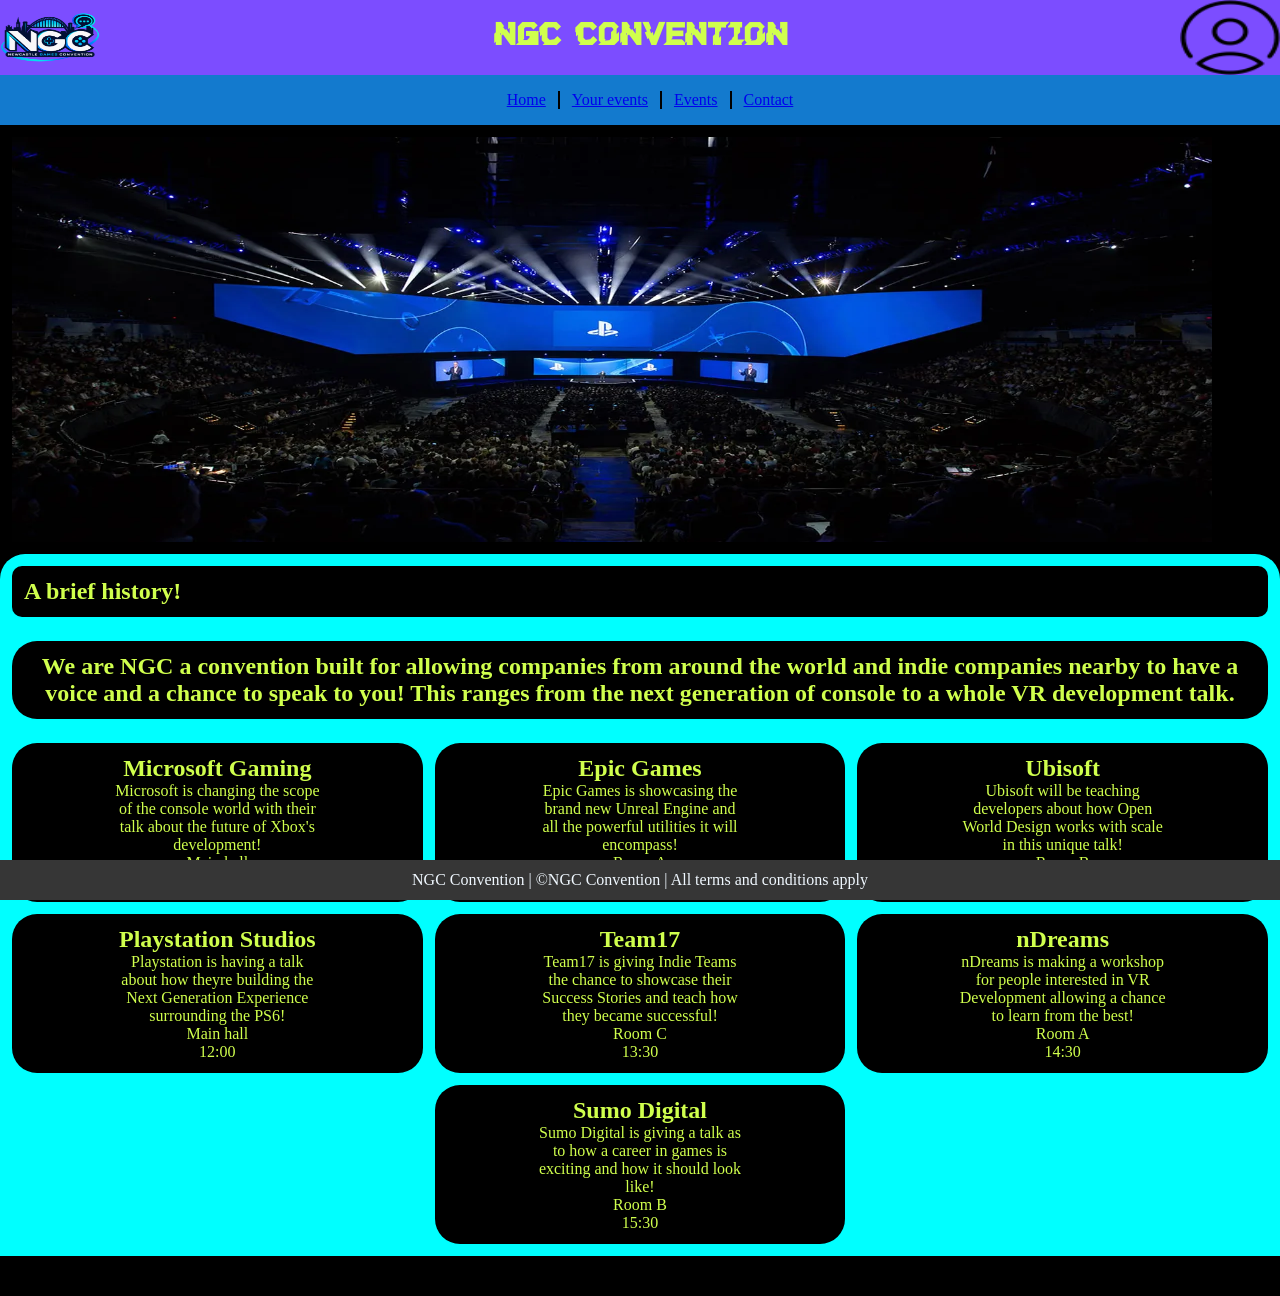
==== Index.HTML @ 820d809c "Add files via upload" ====
<!DOCTYPE html>
<html lang="en">
<head>
    <meta charset="UTF-8">
    <meta name="viewport" content="width=device-width, initial-scale=1.0">
    <link rel="stylesheet" type="text/css" href="style.CSS">    
    <title>NGC Convention</title>
</head>

<header>
    <a href="Index.HTML">
        <img src="Designer 1.png" width="100px" style="float: left;" alt="Logo">
    </a>
    <a href="login.HTML">
        <img src="Account.png" alt="Account image"  style="float: right;"width="100px">
    </a>
    <div id="Headertext">
    <h1>NGC Convention</h1>
    </div>
    

</header>
    
<body>
    <nav>
        <a href="Index.HTML">Home</a>
        <a href="booked.HTMl">Your events</a>
        <a href="event.HTML">Events</a>
        <a href="contact.HTML">Contact</a>
    </nav>
    <div id="bannerimg">
    <img src="Playstation.webp">
    </div>

    <div id="aboutustitle">
        <h2>A brief history!</h2>
    </div>

    <div id="divus">
        <h2 id="aboutus">We are NGC a convention built for allowing companies from around the world and indie companies nearby to have a voice and a chance to speak to you! This ranges from the next generation of console to a whole VR development talk.</h2>
    </div>

    

    <section id="Grids">
        <div id="Microsoft">
            <h2>Microsoft Gaming</h2>
            <p>Microsoft is changing the scope of the console world with their talk about the future of Xbox's development!</p>
            <p>Main hall </p>
            <p>09:00</p>
        </div>

        <div id="EpicGames">
            <h2>Epic Games</h2>
            <p>Epic Games is showcasing the brand new Unreal Engine and all the powerful utilities it will encompass!</p>
            <p>Room A</p>
            <p>10:00</p>
        </div>

        <div id="Ubisoft">
            <h2>Ubisoft</h2>
            <p>Ubisoft will be teaching developers about how Open World Design works with scale in this unique talk!</p>
            <p>Room B</p>
            <p>11:00</p>
        </div>

        <div id="Playstation">
            <h2>Playstation Studios</h2>
            <p>Playstation is having a talk about how theyre building the Next Generation Experience surrounding the PS6!</p>
            <p>Main hall</p>
            <p>12:00</p>
        </div>

        <div id="Team17">
            <h2>Team17</h2>
            <p>Team17 is giving Indie Teams the chance to showcase their Success Stories and teach how they became successful!</p>
            <p>Room C</p>
            <p>13:30</p>
        </div>

        <div id="nDreams">
            <h2>nDreams</h2>
            <p>nDreams is making a workshop for people interested in VR Development allowing a chance to learn from the best!</p>
            <p>Room A</p>
            <p>14:30</p>
        </div>
        
        <div id="EmptyBoxForCenteringGrid">
        </div>

        <div id="Sumo">
            <h2>Sumo Digital</h2>
            <p>Sumo Digital is giving a talk as to how a career in games is exciting and how it should look like!</p>
            <p>Room B</p>
            <p>15:30</p>
        </div>
    </section>


</body>
<footer>NGC Convention | &copy;NGC Convention | All terms and conditions apply</footer>
</html>
---- style.CSS ----
* {
    margin: 0;
    padding: 0;
    background-color: black;
}

@font-face {
    font-family: myFont;
    src: url(Sddystopiandemo-GO7xa.otf);
}

header img {
    background-color: #7C4DFF;
    max-height: 75px;
}

#Headertext {
    display: flex;
    justify-content: center;
    background-color: #7C4DFF;
    color: #D0FF4D;
    right: 100px;
    font-family: myFont;
    font-size: 19.35px;
}

body {
    min-height: 100vh;
    position: relative;
}

body::after {
    content: '';
    display: block;
    height: 40px;
}

h1 {
    position: relative;
    background-color: #7C4DFF;
    /* right: 53px; */
    padding: 0.6em;
}

#divus {
    color: #D0FF4D;
    justify-content: center;
    padding: 12px;
    background-color: #00ffff;
    
}

#aboutustitle {
    background-color: #00ffff;
    color: #D0FF4D;
    padding: 12px;
    border-radius: 25px 25px 0px 0px;
}

#aboutustitle h2{
    background-color: #000000;
    color: #D0FF4D;
    padding: 12px;
    border-radius: 10px 10px 10px 10px;
}

#aboutus {
    background-color: black;
    padding: 12px;
    justify-self: center;
    border-radius: 25px 25px 25px 25px;
    text-align: center;
}

h2 {
    justify-self: center;
}



nav {
    display: flex;
    justify-content: center;
    gap: 12px;
    font-size: 1em;
    background-color: rgb(19, 122, 206);
    padding: 1em;
    width: 100%;
}

footer {
    display: flex;
    left: 0;
    bottom: 0;
    position:fixed;
    background-color: #363636;
    color: aliceblue;
    /* padding: 1.2em; */
    height:40px;
    justify-content: center;
    width: 100%;
    line-height:40px;
}

nav a {
    border-right: 2px solid black;
    padding-right: 12px ;
    background-color: #137ace;
}
nav a:last-child {
    border: 0px solid black;
    background-color: rgb(19, 122, 206);
}

#bannerimg {
    display: flex;
    justify-self: center;
    padding: 12px;
    max-height: 405px;
}

#Grids {
    display: grid;
    grid-template-columns: repeat(3, 1fr);
    background-color: #00ffff;
    padding: 12px;
    color: #D0FF4D;
    justify-content: center;
    background-color: aqua;
    gap: 12px;
    align-items: center;
    place-items: center;
    text-align: center;

}

#Grids div {
    padding: 12px 100px;
    border-radius: 25px;
}

#Microsoft {
    justify-content: center;
    border-radius: 25px;
    text-align: center;
}

#EmptyBoxForCenteringGrid {
    background-color: aqua;
}

#events-Grids {
    display: grid;
    grid-template-columns: repeat(3, 1fr);
    background-color: #00ffff;
    margin: 30px;
    padding: 12px;
    color: #D0FF4D;
    justify-content: center;
    background-color: aqua;
    gap: 12px;
    align-items: center;
    border-radius: 25px 25px 0px 0px;
    place-items: center;
    text-align: center;
}
 
#events-Grids div {
    padding: 12px 100px;
    border-radius: 25px;
    margin: 30px;
    height: 300px;
    font-size: 18px;
}
 
.ticket-types {
    display: grid;
    grid-template-columns: repeat(3, 1fr);
    margin: 20px;
    padding: 15px;
    color: #D0FF4D;
}
 
.standard-card {
    border: 1px solid white;
    width: 300px;
    padding: 15px;
    height: 220px;
    border-radius: 25px;
}
 
.VIP-card {
    border: 1px solid white;
    width: 300px;
    padding: 15px;
    height: 220px;
    border-radius: 25px;
 
}
 
.journalist-card {
    border: 1px solid white;
    width: 300px;
    padding: 15px;
    height: 220px;
    border-radius: 25px;
 
}

#forms {
    display: grid;
    grid-template-columns: 350px 1fr;
    place-self: center;
    width: 350px;
    height: 400px;
    margin: 2rem auto;
    padding: 12px 1rem;
    border: 4px solid rgb(255, 255, 255);
    align-items: center;
    justify-content: center;
    background-color: rgb(31, 255, 225);
    text-wrap: wrap;
    border: 2px solid white;
}



#forms legend {
    color: #D0FF4D;
    margin: 5px;
}

#contactusform {
    display: flex;
    align-self: center;
    justify-content: center;
    flex-direction:column;
}

#contactForm fieldset{ 
    border:0;
}

#contactForm legend{
    font-size:18px;
}

#forms label {
    color: #D0FF4D;
    margin: 5px;

}

#forms input {
    background-color: rgb(255, 255, 255);
    margin: 5px;
    width: 340px;
}

#forms textarea {
    background-color: rgb(255, 255, 255);
    margin: 5px;
}

#forms button {
    background-color: rgb(31, 255, 225);
    padding: 12px 25px;
    margin: 5px;
}

#LoginForm {
    color: #D0FF4D;
}


input[type=text], input[type=password] {
    width: 100%;
    padding: 12px 20px;
    margin: 8px 0px;
    display: inline-block;
    border: 1px solid #ccc;
    box-sizing: border-box;
    color: #D0FF4D;
}

#LoginBtn {
    background-color: #04AA6D;
    color: white;
    padding: 14px 20px;
    margin: 8px 0px;
    border: none;
    cursor: pointer;
    width: 100%;
}

#LoginBtn:hover {
    opacity: 0.8;
}

#cancelbtn {
    width: auto;
    padding: 10px 18px;
    background-color: #f44336;
}

#ImgLogin {
    text-align: center;
    margin: 24px 0px 12px 0px;
}

img.Account {
    width: 40%;
    border-radius: 50%;
}

#container {
    padding: 16px;
}

span.psw {
    float: right;
    padding-top: 16px;
}

#psw {
    background-color: black;
    padding: 0;
}

@media screen and (max-width: 300px) {
    span.psw {
        display: block;
        float: none;
    }
    #cancelbtn {
        width: 100%;
    }
    
}
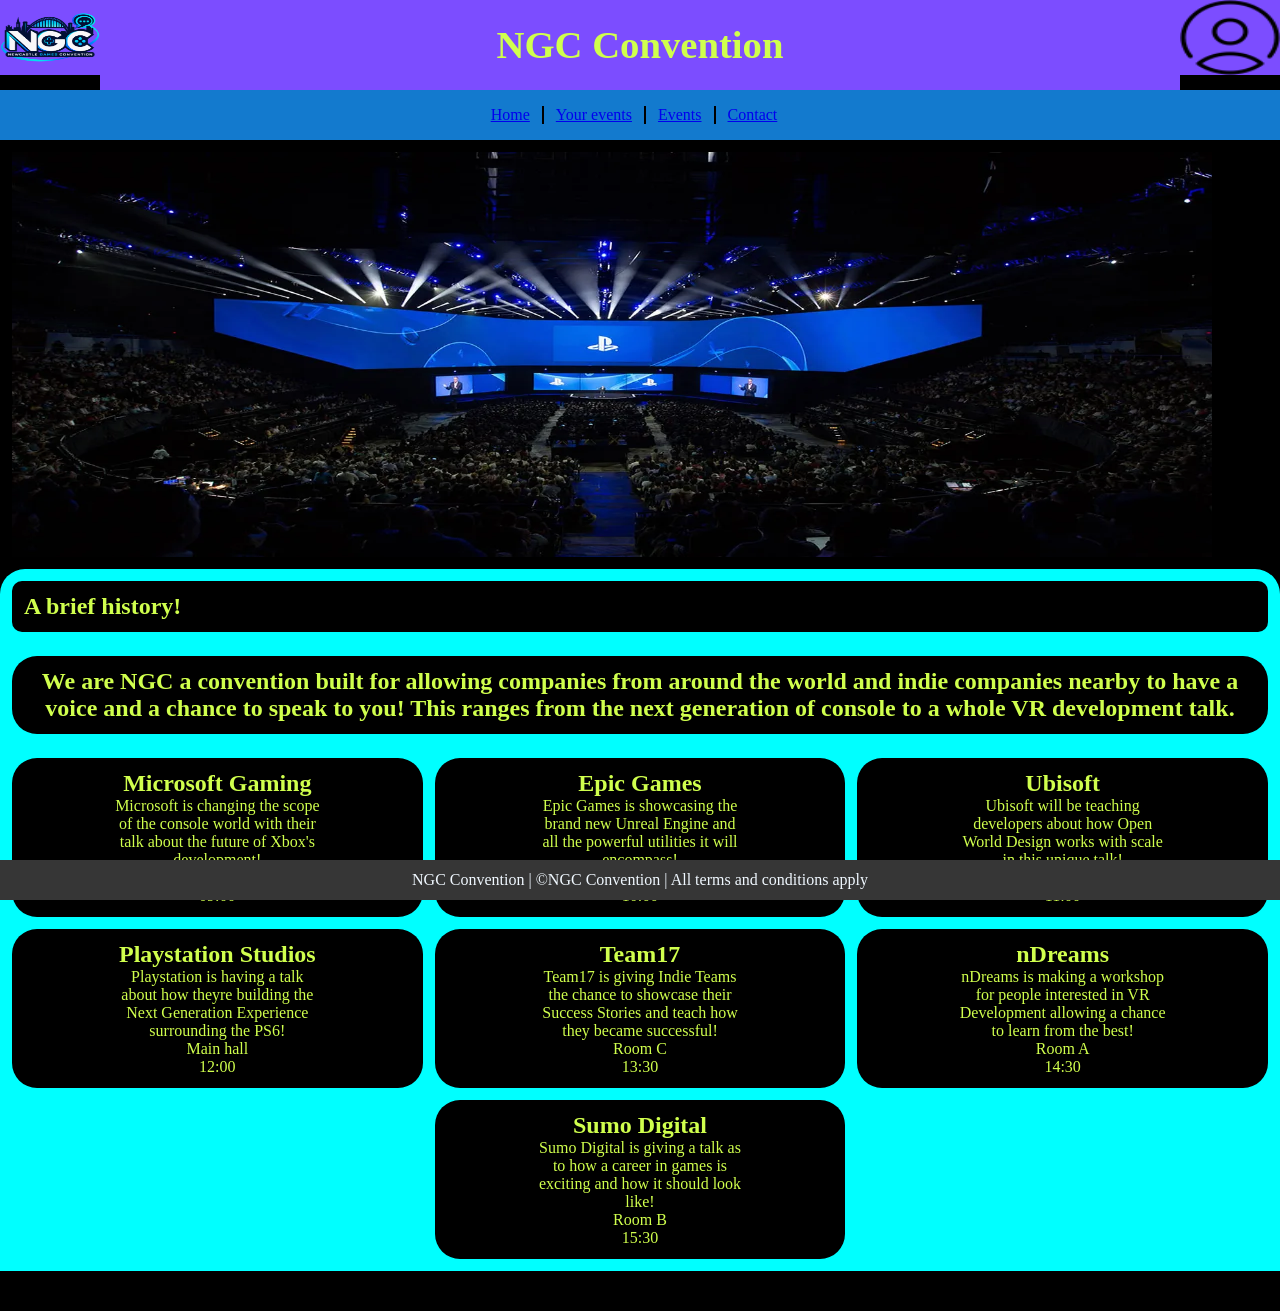
==== commit 9873ed4d: "Update Index.HTML" ====
--- a/Index.HTML
+++ b/Index.HTML
@@ -9,10 +9,10 @@
 
 <header>
     <a href="Index.HTML">
-        <img src="Designer 1.png" width="100px" style="float: left;" alt="Logo">
+        <img src="includes/Designer 1.png" width="100px" style="float: left;" alt="Logo">
     </a>
     <a href="login.HTML">
-        <img src="Account.png" alt="Account image"  style="float: right;"width="100px">
+        <img src="includes/Account.png" alt="Account image"  style="float: right;"width="100px">
     </a>
     <div id="Headertext">
     <h1>NGC Convention</h1>
@@ -29,7 +29,7 @@
         <a href="contact.HTML">Contact</a>
     </nav>
     <div id="bannerimg">
-    <img src="Playstation.webp">
+    <img src="includes/Playstation.webp">
     </div>
 
     <div id="aboutustitle">
@@ -99,4 +99,4 @@
 
 </body>
 <footer>NGC Convention | &copy;NGC Convention | All terms and conditions apply</footer>
-</html>+</html>
--- a/style.CSS
+++ b/style.CSS
@@ -27,6 +27,7 @@
 body {
     min-height: 100vh;
     position: relative;
+    font-family: myFont;
 }
 
 body::after {
@@ -84,7 +85,8 @@
     gap: 12px;
     font-size: 1em;
     background-color: rgb(19, 122, 206);
-    padding: 1em;
+    padding-top: 1em;
+    padding-bottom: 1em;
     width: 100%;
 }
 
@@ -260,6 +262,8 @@
 #forms textarea {
     background-color: rgb(255, 255, 255);
     margin: 5px;
+    padding: 14px 20px;
+    
 }
 
 #forms button {
@@ -280,7 +284,7 @@
     display: inline-block;
     border: 1px solid #ccc;
     box-sizing: border-box;
-    color: #D0FF4D;
+    color: #000000;
 }
 
 #LoginBtn {
@@ -325,6 +329,21 @@
 #psw {
     background-color: black;
     padding: 0;
+}
+
+.card{
+    color: #D0FF4D;
+    width: 480px;
+    height: 280px;
+    border: 1px solid white;
+    text-align: center;
+    margin: 24px;
+    border-radius: 24px 24px 24px 24px; 
+}
+
+h3{
+    color: #D0FF4D;
+    margin-left: 24px;
 }
 
 @media screen and (max-width: 300px) {
@@ -336,4 +355,4 @@
         width: 100%;
     }
     
-}+}
